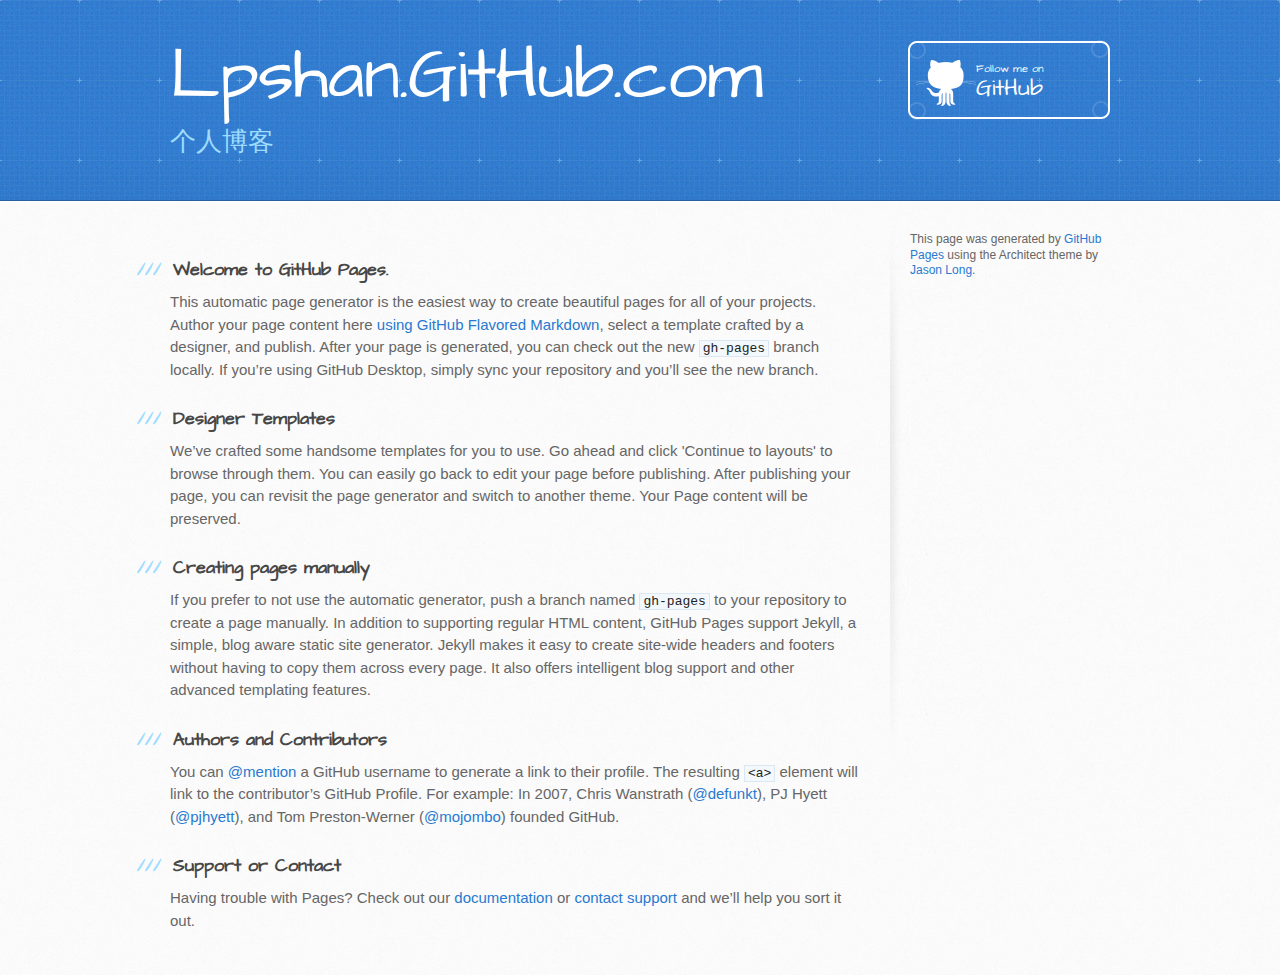
==== index.html @ a94854bd "Replace master branch with page content via GitHub" ====
<!DOCTYPE html>
<html>
  <head>
    <meta charset='utf-8'>
    <meta http-equiv="X-UA-Compatible" content="chrome=1">
    <meta name="viewport" content="width=device-width, initial-scale=1, maximum-scale=1">
    <link href='https://fonts.googleapis.com/css?family=Architects+Daughter' rel='stylesheet' type='text/css'>
    <link rel="stylesheet" type="text/css" href="stylesheets/stylesheet.css" media="screen">
    <link rel="stylesheet" type="text/css" href="stylesheets/github-light.css" media="screen">
    <link rel="stylesheet" type="text/css" href="stylesheets/print.css" media="print">

    <!--[if lt IE 9]>
    <script src="//html5shiv.googlecode.com/svn/trunk/html5.js"></script>
    <![endif]-->

    <title>Lpshan.GitHub.com by lpshan</title>
  </head>

  <body>
    <header>
      <div class="inner">
        <h1>Lpshan.GitHub.com</h1>
        <h2>个人博客</h2>
        <a href="https://github.com/lpshan" class="button"><small>Follow me on</small> GitHub</a>
      </div>
    </header>

    <div id="content-wrapper">
      <div class="inner clearfix">
        <section id="main-content">
          <h3>
<a id="welcome-to-github-pages" class="anchor" href="#welcome-to-github-pages" aria-hidden="true"><span class="octicon octicon-link"></span></a>Welcome to GitHub Pages.</h3>

<p>This automatic page generator is the easiest way to create beautiful pages for all of your projects. Author your page content here <a href="https://guides.github.com/features/mastering-markdown/">using GitHub Flavored Markdown</a>, select a template crafted by a designer, and publish. After your page is generated, you can check out the new <code>gh-pages</code> branch locally. If you’re using GitHub Desktop, simply sync your repository and you’ll see the new branch.</p>

<h3>
<a id="designer-templates" class="anchor" href="#designer-templates" aria-hidden="true"><span class="octicon octicon-link"></span></a>Designer Templates</h3>

<p>We’ve crafted some handsome templates for you to use. Go ahead and click 'Continue to layouts' to browse through them. You can easily go back to edit your page before publishing. After publishing your page, you can revisit the page generator and switch to another theme. Your Page content will be preserved.</p>

<h3>
<a id="creating-pages-manually" class="anchor" href="#creating-pages-manually" aria-hidden="true"><span class="octicon octicon-link"></span></a>Creating pages manually</h3>

<p>If you prefer to not use the automatic generator, push a branch named <code>gh-pages</code> to your repository to create a page manually. In addition to supporting regular HTML content, GitHub Pages support Jekyll, a simple, blog aware static site generator. Jekyll makes it easy to create site-wide headers and footers without having to copy them across every page. It also offers intelligent blog support and other advanced templating features.</p>

<h3>
<a id="authors-and-contributors" class="anchor" href="#authors-and-contributors" aria-hidden="true"><span class="octicon octicon-link"></span></a>Authors and Contributors</h3>

<p>You can <a href="https://github.com/blog/821" class="user-mention">@mention</a> a GitHub username to generate a link to their profile. The resulting <code>&lt;a&gt;</code> element will link to the contributor’s GitHub Profile. For example: In 2007, Chris Wanstrath (<a href="https://github.com/defunkt" class="user-mention">@defunkt</a>), PJ Hyett (<a href="https://github.com/pjhyett" class="user-mention">@pjhyett</a>), and Tom Preston-Werner (<a href="https://github.com/mojombo" class="user-mention">@mojombo</a>) founded GitHub.</p>

<h3>
<a id="support-or-contact" class="anchor" href="#support-or-contact" aria-hidden="true"><span class="octicon octicon-link"></span></a>Support or Contact</h3>

<p>Having trouble with Pages? Check out our <a href="https://help.github.com/pages">documentation</a> or <a href="https://github.com/contact">contact support</a> and we’ll help you sort it out.</p>
        </section>

        <aside id="sidebar">


          <p>This page was generated by <a href="https://pages.github.com">GitHub Pages</a> using the Architect theme by <a href="https://twitter.com/jasonlong">Jason Long</a>.</p>
        </aside>
      </div>
    </div>

  
  </body>
</html>
---- stylesheets/stylesheet.css ----
/*! normalize.css v3.0.2 | MIT License | git.io/normalize */

/**
 * 1. Set default font family to sans-serif.
 * 2. Prevent iOS text size adjust after orientation change, without disabling
 *    user zoom.
 */

html {
  font-family: sans-serif; /* 1 */
  -webkit-text-size-adjust: 100%; /* 2 */
  -ms-text-size-adjust: 100%; /* 2 */
}

/**
 * Remove default margin.
 */

body {
  margin: 0;
}

/* HTML5 display definitions
   ========================================================================== */

/**
 * Correct `block` display not defined for any HTML5 element in IE 8/9.
 * Correct `block` display not defined for `details` or `summary` in IE 10/11
 * and Firefox.
 * Correct `block` display not defined for `main` in IE 11.
 */

article,
aside,
details,
figcaption,
figure,
footer,
header,
hgroup,
main,
menu,
nav,
section,
summary {
  display: block;
}

/**
 * 1. Correct `inline-block` display not defined in IE 8/9.
 * 2. Normalize vertical alignment of `progress` in Chrome, Firefox, and Opera.
 */

audio,
canvas,
progress,
video {
  display: inline-block; /* 1 */
  vertical-align: baseline; /* 2 */
}

/**
 * Prevent modern browsers from displaying `audio` without controls.
 * Remove excess height in iOS 5 devices.
 */

audio:not([controls]) {
  display: none;
  height: 0;
}

/**
 * Address `[hidden]` styling not present in IE 8/9/10.
 * Hide the `template` element in IE 8/9/11, Safari, and Firefox < 22.
 */

[hidden],
template {
  display: none;
}

/* Links
   ========================================================================== */

/**
 * Remove the gray background color from active links in IE 10.
 */

a {
  background-color: transparent;
}

/**
 * Improve readability when focused and also mouse hovered in all browsers.
 */

a:active,
a:hover {
  outline: 0;
}

/* Text-level semantics
   ========================================================================== */

/**
 * Address styling not present in IE 8/9/10/11, Safari, and Chrome.
 */

abbr[title] {
  border-bottom: 1px dotted;
}

/**
 * Address style set to `bolder` in Firefox 4+, Safari, and Chrome.
 */

b,
strong {
  font-weight: bold;
}

/**
 * Address styling not present in Safari and Chrome.
 */

dfn {
  font-style: italic;
}

/**
 * Address variable `h1` font-size and margin within `section` and `article`
 * contexts in Firefox 4+, Safari, and Chrome.
 */

h1 {
  margin: 0.67em 0;
  font-size: 2em;
}

/**
 * Address styling not present in IE 8/9.
 */

mark {
  color: #000;
  background: #ff0;
}

/**
 * Address inconsistent and variable font size in all browsers.
 */

small {
  font-size: 80%;
}

/**
 * Prevent `sub` and `sup` affecting `line-height` in all browsers.
 */

sub,
sup {
  position: relative;
  font-size: 75%;
  line-height: 0;
  vertical-align: baseline;
}

sup {
  top: -0.5em;
}

sub {
  bottom: -0.25em;
}

/* Embedded content
   ========================================================================== */

/**
 * Remove border when inside `a` element in IE 8/9/10.
 */

img {
  border: 0;
}

/**
 * Correct overflow not hidden in IE 9/10/11.
 */

svg:not(:root) {
  overflow: hidden;
}

/* Grouping content
   ========================================================================== */

/**
 * Address margin not present in IE 8/9 and Safari.
 */

figure {
  margin: 1em 40px;
}

/**
 * Address differences between Firefox and other browsers.
 */

hr {
  height: 0;
  -moz-box-sizing: content-box;
  box-sizing: content-box;
}

/**
 * Contain overflow in all browsers.
 */

pre {
  overflow: auto;
}

/**
 * Address odd `em`-unit font size rendering in all browsers.
 */

code,
kbd,
pre,
samp {
  font-family: monospace, monospace;
  font-size: 1em;
}

/* Forms
   ========================================================================== */

/**
 * Known limitation: by default, Chrome and Safari on OS X allow very limited
 * styling of `select`, unless a `border` property is set.
 */

/**
 * 1. Correct color not being inherited.
 *    Known issue: affects color of disabled elements.
 * 2. Correct font properties not being inherited.
 * 3. Address margins set differently in Firefox 4+, Safari, and Chrome.
 */

button,
input,
optgroup,
select,
textarea {
  margin: 0; /* 3 */
  font: inherit; /* 2 */
  color: inherit; /* 1 */
}

/**
 * Address `overflow` set to `hidden` in IE 8/9/10/11.
 */

button {
  overflow: visible;
}

/**
 * Address inconsistent `text-transform` inheritance for `button` and `select`.
 * All other form control elements do not inherit `text-transform` values.
 * Correct `button` style inheritance in Firefox, IE 8/9/10/11, and Opera.
 * Correct `select` style inheritance in Firefox.
 */

button,
select {
  text-transform: none;
}

/**
 * 1. Avoid the WebKit bug in Android 4.0.* where (2) destroys native `audio`
 *    and `video` controls.
 * 2. Correct inability to style clickable `input` types in iOS.
 * 3. Improve usability and consistency of cursor style between image-type
 *    `input` and others.
 */

button,
html input[type="button"], /* 1 */
input[type="reset"],
input[type="submit"] {
  -webkit-appearance: button; /* 2 */
  cursor: pointer; /* 3 */
}

/**
 * Re-set default cursor for disabled elements.
 */

button[disabled],
html input[disabled] {
  cursor: default;
}

/**
 * Remove inner padding and border in Firefox 4+.
 */

button::-moz-focus-inner,
input::-moz-focus-inner {
  padding: 0;
  border: 0;
}

/**
 * Address Firefox 4+ setting `line-height` on `input` using `!important` in
 * the UA stylesheet.
 */

input {
  line-height: normal;
}

/**
 * It's recommended that you don't attempt to style these elements.
 * Firefox's implementation doesn't respect box-sizing, padding, or width.
 *
 * 1. Address box sizing set to `content-box` in IE 8/9/10.
 * 2. Remove excess padding in IE 8/9/10.
 */

input[type="checkbox"],
input[type="radio"] {
  box-sizing: border-box; /* 1 */
  padding: 0; /* 2 */
}

/**
 * Fix the cursor style for Chrome's increment/decrement buttons. For certain
 * `font-size` values of the `input`, it causes the cursor style of the
 * decrement button to change from `default` to `text`.
 */

input[type="number"]::-webkit-inner-spin-button,
input[type="number"]::-webkit-outer-spin-button {
  height: auto;
}

/**
 * 1. Address `appearance` set to `searchfield` in Safari and Chrome.
 * 2. Address `box-sizing` set to `border-box` in Safari and Chrome
 *    (include `-moz` to future-proof).
 */

input[type="search"] {
  -webkit-box-sizing: content-box; /* 2 */
  -moz-box-sizing: content-box;
  box-sizing: content-box;
  -webkit-appearance: textfield; /* 1 */
}

/**
 * Remove inner padding and search cancel button in Safari and Chrome on OS X.
 * Safari (but not Chrome) clips the cancel button when the search input has
 * padding (and `textfield` appearance).
 */

input[type="search"]::-webkit-search-cancel-button,
input[type="search"]::-webkit-search-decoration {
  -webkit-appearance: none;
}

/**
 * Define consistent border, margin, and padding.
 */

fieldset {
  padding: 0.35em 0.625em 0.75em;
  margin: 0 2px;
  border: 1px solid #c0c0c0;
}

/**
 * 1. Correct `color` not being inherited in IE 8/9/10/11.
 * 2. Remove padding so people aren't caught out if they zero out fieldsets.
 */

legend {
  padding: 0; /* 2 */
  border: 0; /* 1 */
}

/**
 * Remove default vertical scrollbar in IE 8/9/10/11.
 */

textarea {
  overflow: auto;
}

/**
 * Don't inherit the `font-weight` (applied by a rule above).
 * NOTE: the default cannot safely be changed in Chrome and Safari on OS X.
 */

optgroup {
  font-weight: bold;
}

/* Tables
   ========================================================================== */

/**
 * Remove most spacing between table cells.
 */

table {
  border-spacing: 0;
  border-collapse: collapse;
}

td,
th {
  padding: 0;
}

/* LAYOUT STYLES */
body {
  font-family: 'Helvetica Neue', Helvetica, Arial, serif;
  font-size: 15px;
  font-weight: 400;
  line-height: 1.5;
  color: #666;
  background: #fafafa url(../images/body-bg.jpg) 0 0 repeat;
}

p {
  margin-top: 0;
}

a {
  color: #2879d0;
}
a:hover {
  color: #2268b2;
}

header {
  padding-top: 40px;
  padding-bottom: 40px;
  font-family: 'Architects Daughter', 'Helvetica Neue', Helvetica, Arial, serif;
  background: #2e7bcf url(../images/header-bg.jpg) 0 0 repeat-x;
  border-bottom: solid 1px #275da1;
}

header h1 {
  width: 540px;
  margin-top: 0;
  margin-bottom: 0.2em;
  font-size: 72px;
  font-weight: normal;
  line-height: 1;
  color: #fff;
  letter-spacing: -1px;
}

header h2 {
  width: 540px;
  margin-top: 0;
  margin-bottom: 0;
  font-size: 26px;
  font-weight: normal;
  line-height: 1.3;
  color: #9ddcff;
  letter-spacing: 0;
}

.inner {
  position: relative;
  width: 940px;
  margin: 0 auto;
}

#content-wrapper {
  padding-top: 30px;
  border-top: solid 1px #fff;
}

#main-content {
  float: left;
  width: 690px;
}

#main-content img {
  max-width: 100%;
}

aside#sidebar {
  float: right;
  width: 200px;
  min-height: 504px;
  padding-left: 20px;
  font-size: 12px;
  line-height: 1.3;
  background: transparent url(../images/sidebar-bg.jpg) 0 0 no-repeat;
}

aside#sidebar p.repo-owner,
aside#sidebar p.repo-owner a {
  font-weight: bold;
}

#downloads {
  margin-bottom: 40px;
}

a.button {
  width: 134px;
  height: 58px;
  padding-top: 22px;
  padding-left: 68px;
  font-family: 'Architects Daughter', 'Helvetica Neue', Helvetica, Arial, serif;
  font-size: 23px;
  line-height: 1.2;
  color: #fff;
}
a.button small {
  display: block;
  font-size: 11px;
}
header a.button {
  position: absolute;
  top: 0;
  right: 0;
  background: transparent url(../images/github-button.png) 0 0 no-repeat;
}
aside a.button {
  display: block;
  width: 138px;
  padding-left: 64px;
  margin-bottom: 20px;
  font-size: 21px;
  background: transparent url(../images/download-button.png) 0 0 no-repeat;
}

code, pre {
  margin-bottom: 30px;
  font-family: Monaco, "Bitstream Vera Sans Mono", "Lucida Console", Terminal, monospace;
  font-size: 13px;
  color: #222;
}

code {
  padding: 0 3px;
  background-color: #f2f8fc;
  border: solid 1px #dbe7f3;
}

pre {
  padding: 20px;
  overflow: auto;
  text-shadow: none;
  background: #fff;
  border: solid 1px #f2f2f2;
}
pre code {
  padding: 0;
  color: #2879d0;
  background-color: #fff;
  border: none;
}

ul, ol, dl {
  margin-bottom: 20px;
}


/* COMMON STYLES */

hr {
  height: 0;
  margin-top: 1em;
  margin-bottom: 1em;
  border: 0;
  border-top: solid 1px #ddd;
}

table {
  width: 100%;
  border: 1px solid #ebebeb;
}

th {
  font-weight: 500;
}

td {
  font-weight: 300;
  text-align: center;
  border: 1px solid #ebebeb;
}

form {
  padding: 20px;
  background: #f2f2f2;

}


/* GENERAL ELEMENT TYPE STYLES */

#main-content h1 {
  margin-top: 0;
  margin-bottom: 0;
  font-family: 'Architects Daughter', 'Helvetica Neue', Helvetica, Arial, serif;
  font-size: 2.8em;
  font-weight: normal;
  color: #474747;
  text-indent: 6px;
  letter-spacing: -1px;
}

#main-content h1:before {
  padding-right: 0.3em;
  margin-left: -0.9em;
  color: #9ddcff;
  content: "/";
}

#main-content h2 {
  margin-bottom: 8px;
  font-family: 'Architects Daughter', 'Helvetica Neue', Helvetica, Arial, serif;
  font-size: 22px;
  font-weight: bold;
  color: #474747;
  text-indent: 4px;
}
#main-content h2:before {
  padding-right: 0.3em;
  margin-left: -1.5em;
  content: "//";
  color: #9ddcff;
}

#main-content h3 {
  margin-top: 24px;
  margin-bottom: 8px;
  font-family: 'Architects Daughter', 'Helvetica Neue', Helvetica, Arial, serif;
  font-size: 18px;
  font-weight: bold;
  color: #474747;
  text-indent: 3px;
}

#main-content h3:before {
  padding-right: 0.3em;
  margin-left: -2em;
  content: "///";
  color: #9ddcff;
}

#main-content h4 {
  margin-bottom: 8px;
  font-family: 'Architects Daughter', 'Helvetica Neue', Helvetica, Arial, serif;
  font-size: 15px;
  font-weight: bold;
  color: #474747;
  text-indent: 3px;
}

h4:before {
  padding-right: 0.3em;
  margin-left: -2.8em;
  content: "////";
  color: #9ddcff;
}

#main-content h5 {
  margin-bottom: 8px;
  font-family: 'Architects Daughter', 'Helvetica Neue', Helvetica, Arial, serif;
  font-size: 14px;
  color: #474747;
  text-indent: 3px;
}
h5:before {
  padding-right: 0.3em;
  margin-left: -3.2em;
  content: "/////";
  color: #9ddcff;
}

#main-content h6 {
  margin-bottom: 8px;
  font-family: 'Architects Daughter', 'Helvetica Neue', Helvetica, Arial, serif;
  font-size: .8em;
  color: #474747;
  text-indent: 3px;
}
h6:before {
  padding-right: 0.3em;
  margin-left: -3.7em;
  content: "//////";
  color: #9ddcff;
}

p {
  margin-bottom: 20px;
}

a {
  text-decoration: none;
}

p a {
  font-weight: 400;
}

blockquote {
  padding: 0 0 0 30px;
  margin-bottom: 20px;
  font-size: 1.6em;
  border-left: 10px solid #e9e9e9;
}

ul {
  list-style-position: inside;
  list-style: disc;
  padding-left: 20px;
}

ol {
  list-style-position: inside;
  list-style: decimal;
  padding-left: 3px;
}

dl dd {
  font-style: italic;
  font-weight: 100;
}

footer {
  padding-top: 20px;
  padding-bottom: 30px;
  margin-top: 40px;
  font-size: 13px;
  color: #aaa;
  background: transparent url('../images/hr.png') 0 0 no-repeat;
}

footer a {
  color: #666;
}
footer a:hover {
  color: #444;
}

/* MISC */
.clearfix:after {
  display: block;
  height: 0;
  clear: both;
  visibility: hidden;
  content: '.';
}

.clearfix {display: inline-block;}
* html .clearfix {height: 1%;}
.clearfix {display: block;}

/* #Media Queries
================================================== */

/* Smaller than standard 960 (devices and browsers) */
@media only screen and (max-width: 959px) { }

/* Tablet Portrait size to standard 960 (devices and browsers) */
@media only screen and (min-width: 768px) and (max-width: 959px) {
  .inner {
    width: 740px;
  }
  header h1, header h2 {
    width: 340px;
  }
  header h1 {
    font-size: 60px;
  }
  header h2 {
    font-size: 30px;
  }
  #main-content {
    width: 490px;
  }
  #main-content h1:before,
  #main-content h2:before,
  #main-content h3:before,
  #main-content h4:before,
  #main-content h5:before,
  #main-content h6:before {
    padding-right: 0;
    margin-left: 0;
    content: none;
  }
}

/* All Mobile Sizes (devices and browser) */
@media only screen and (max-width: 767px) {
  .inner {
    width: 93%;
  }
  header {
    padding: 20px 0;
  }
  header .inner {
    position: relative;
  }
  header h1, header h2 {
    width: 100%;
  }
  header h1 {
    font-size: 48px;
  }
  header h2 {
    font-size: 24px;
  }
  header a.button {
    position: relative;
    display: inline-block;
    width: auto;
    height: auto;
    padding: 5px 10px;
    margin-top: 15px;
    font-size: 13px;
    line-height: 1;
    color: #2879d0;
    text-align: center;
    background-color: #9ddcff;
    background-image: none;
    border-radius: 5px;
    -moz-border-radius: 5px;
    -webkit-border-radius: 5px;
  }
  header a.button small {
    display: inline;
    font-size: 13px;
  }
  #main-content,
  aside#sidebar {
    float: none;
    width: 100% ! important;
  }
  aside#sidebar {
    min-height: 0;
    padding: 20px 0;
    margin-top: 20px;
    background-image: none;
    border-top: solid 1px #ddd;
  }
  aside#sidebar a.button {
    display: none;
  }
  #main-content h1:before,
  #main-content h2:before,
  #main-content h3:before,
  #main-content h4:before,
  #main-content h5:before,
  #main-content h6:before {
    padding-right: 0;
    margin-left: 0;
    content: none;
  }
}

/* Mobile Landscape Size to Tablet Portrait (devices and browsers) */
@media only screen and (min-width: 480px) and (max-width: 767px) { }

/* Mobile Portrait Size to Mobile Landscape Size (devices and browsers) */
@media only screen and (max-width: 479px) { }
---- stylesheets/github-light.css ----
/*
   Copyright 2014 GitHub Inc.

   Licensed under the Apache License, Version 2.0 (the "License");
   you may not use this file except in compliance with the License.
   You may obtain a copy of the License at

       http://www.apache.org/licenses/LICENSE-2.0

   Unless required by applicable law or agreed to in writing, software
   distributed under the License is distributed on an "AS IS" BASIS,
   WITHOUT WARRANTIES OR CONDITIONS OF ANY KIND, either express or implied.
   See the License for the specific language governing permissions and
   limitations under the License.

*/

.pl-c /* comment */ {
  color: #969896;
}

.pl-c1      /* constant, markup.raw, meta.diff.header, meta.module-reference, meta.property-name, support, support.constant, support.variable, variable.other.constant */,
.pl-s .pl-v /* string variable */ {
  color: #0086b3;
}

.pl-e  /* entity */,
.pl-en /* entity.name */ {
  color: #795da3;
}

.pl-s .pl-s1 /* string source */,
.pl-smi      /* storage.modifier.import, storage.modifier.package, storage.type.java, variable.other, variable.parameter.function */ {
  color: #333;
}

.pl-ent /* entity.name.tag */ {
  color: #63a35c;
}

.pl-k /* keyword, storage, storage.type */ {
  color: #a71d5d;
}

.pl-pds              /* punctuation.definition.string, string.regexp.character-class */,
.pl-s                /* string */,
.pl-s .pl-pse .pl-s1 /* string punctuation.section.embedded source */,
.pl-sr               /* string.regexp */,
.pl-sr .pl-cce       /* string.regexp constant.character.escape */,
.pl-sr .pl-sra       /* string.regexp string.regexp.arbitrary-repitition */,
.pl-sr .pl-sre       /* string.regexp source.ruby.embedded */ {
  color: #183691;
}

.pl-v /* variable */ {
  color: #ed6a43;
}

.pl-id /* invalid.deprecated */ {
  color: #b52a1d;
}

.pl-ii /* invalid.illegal */ {
  background-color: #b52a1d;
  color: #f8f8f8;
}

.pl-sr .pl-cce /* string.regexp constant.character.escape */ {
  color: #63a35c;
  font-weight: bold;
}

.pl-ml /* markup.list */ {
  color: #693a17;
}

.pl-mh        /* markup.heading */,
.pl-mh .pl-en /* markup.heading entity.name */,
.pl-ms        /* meta.separator */ {
  color: #1d3e81;
  font-weight: bold;
}

.pl-mq /* markup.quote */ {
  color: #008080;
}

.pl-mi /* markup.italic */ {
  color: #333;
  font-style: italic;
}

.pl-mb /* markup.bold */ {
  color: #333;
  font-weight: bold;
}

.pl-md /* markup.deleted, meta.diff.header.from-file */ {
  background-color: #ffecec;
  color: #bd2c00;
}

.pl-mi1 /* markup.inserted, meta.diff.header.to-file */ {
  background-color: #eaffea;
  color: #55a532;
}

.pl-mdr /* meta.diff.range */ {
  color: #795da3;
  font-weight: bold;
}

.pl-mo /* meta.output */ {
  color: #1d3e81;
}
---- stylesheets/print.css ----
html, body, div, span, applet, object, iframe,
h1, h2, h3, h4, h5, h6, p, blockquote, pre,
a, abbr, acronym, address, big, cite, code,
del, dfn, em, img, ins, kbd, q, s, samp,
small, strike, strong, sub, sup, tt, var,
b, u, i, center,
dl, dt, dd, ol, ul, li,
fieldset, form, label, legend,
table, caption, tbody, tfoot, thead, tr, th, td,
article, aside, canvas, details, embed,
figure, figcaption, footer, header, hgroup,
menu, nav, output, ruby, section, summary,
time, mark, audio, video {
  padding: 0;
  margin: 0;
  font: inherit;
  font-size: 100%;
  vertical-align: baseline;
  border: 0;
}
/* HTML5 display-role reset for older browsers */
article, aside, details, figcaption, figure,
footer, header, hgroup, menu, nav, section {
  display: block;
}
body {
  line-height: 1;
}
ol, ul {
  list-style: none;
}
blockquote, q {
  quotes: none;
}
blockquote:before, blockquote:after,
q:before, q:after {
  content: '';
  content: none;
}
table {
  border-spacing: 0;
  border-collapse: collapse;
}
body {
  font-family: 'Helvetica Neue', Helvetica, Arial, serif;
  font-size: 13px;
  line-height: 1.5;
  color: #000;
}

a {
  font-weight: bold;
  color: #d5000d;
}

header {
  padding-top: 35px;
  padding-bottom: 10px;
}

header h1 {
  font-size: 48px;
  font-weight: bold;
  line-height: 1.2;
  color: #303030;
  letter-spacing: -1px;
}

header h2 {
  font-size: 24px;
  font-weight: normal;
  line-height: 1.3;
  color: #aaa;
  letter-spacing: -1px;
}
#downloads {
  display: none;
}
#main_content {
  padding-top: 20px;
}

code, pre {
  margin-bottom: 30px;
  font-family: Monaco, "Bitstream Vera Sans Mono", "Lucida Console", Terminal;
  font-size: 12px;
  color: #222;
}

code {
  padding: 0 3px;
}

pre {
  padding: 20px;
  overflow: auto;
  border: solid 1px #ddd;
}
pre code {
  padding: 0;
}

ul, ol, dl {
  margin-bottom: 20px;
}


/* COMMON STYLES */

table {
  width: 100%;
  border: 1px solid #ebebeb;
}

th {
  font-weight: 500;
}

td {
  font-weight: 300;
  text-align: center;
  border: 1px solid #ebebeb;
}

form {
  padding: 20px;
  background: #f2f2f2;

}


/* GENERAL ELEMENT TYPE STYLES */

h1 {
  font-size: 2.8em;
}

h2 {
  margin-bottom: 8px;
  font-size: 22px;
  font-weight: bold;
  color: #303030;
}

h3 {
  margin-bottom: 8px;
  font-size: 18px;
  font-weight: bold;
  color: #d5000d;
}

h4 {
  font-size: 16px;
  font-weight: bold;
  color: #303030;
}

h5 {
  font-size: 1em;
  color: #303030;
}

h6 {
  font-size: .8em;
  color: #303030;
}

p {
  margin-bottom: 20px;
  font-weight: 300;
}

a {
  text-decoration: none;
}

p a {
  font-weight: 400;
}

blockquote {
  padding: 0 0 0 30px;
  margin-bottom: 20px;
  font-size: 1.6em;
  border-left: 10px solid #e9e9e9;
}

ul li {
  padding-left: 20px;
  list-style-position: inside;
  list-style: disc;
}

ol li {
  padding-left: 3px;
  list-style-position: inside;
  list-style: decimal;
}

dl dd {
  font-style: italic;
  font-weight: 100;
}

footer {
  padding-top: 20px;
  padding-bottom: 30px;
  margin-top: 40px;
  font-size: 13px;
  color: #aaa;
}

footer a {
  color: #666;
}

/* MISC */
.clearfix:after {
  display: block;
  height: 0;
  clear: both;
  visibility: hidden;
  content: '.';
}

.clearfix {display: inline-block;}
* html .clearfix {height: 1%;}
.clearfix {display: block;}
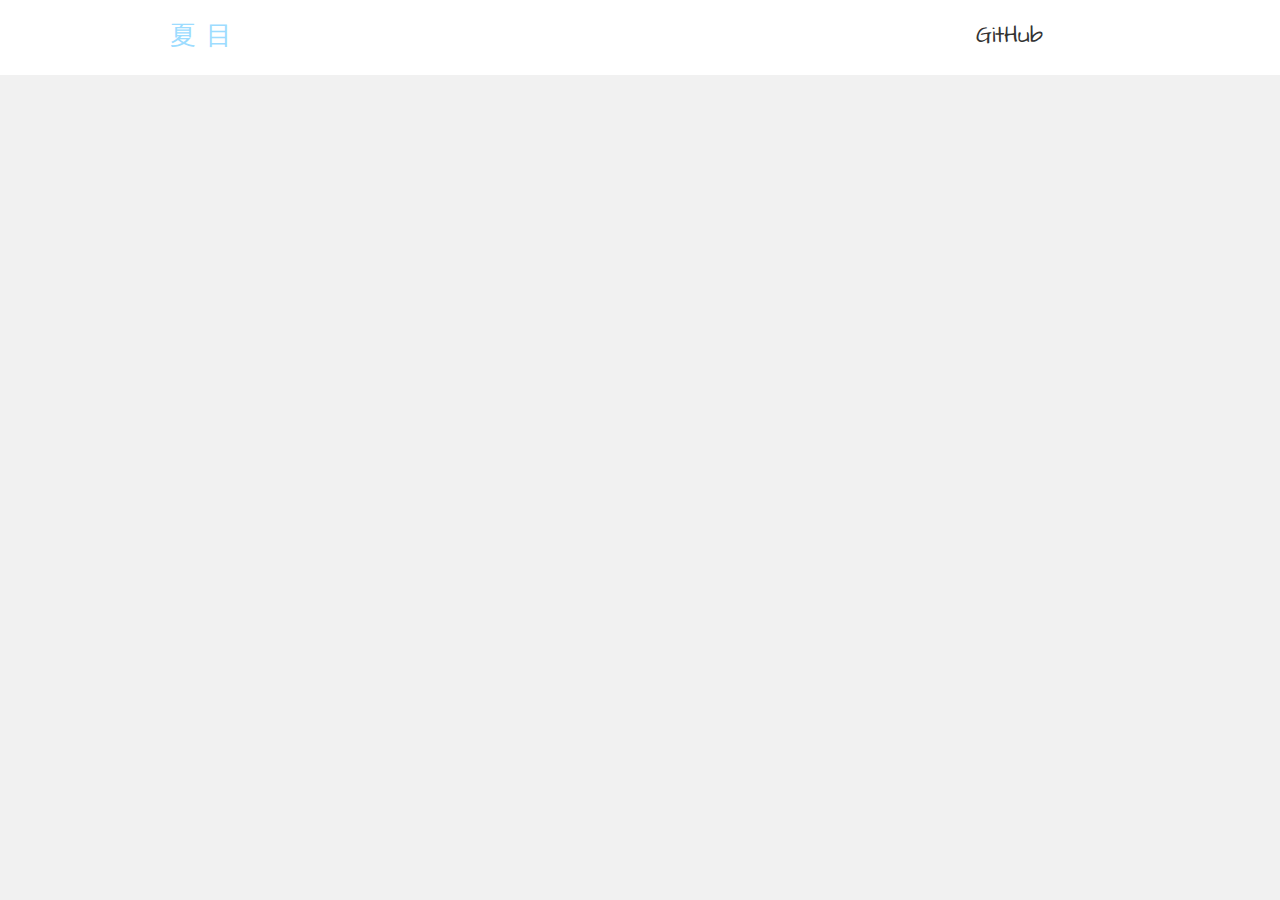
==== commit dd479d54: "重新调整样式" ====
--- a/index.html
+++ b/index.html
@@ -17,47 +17,24 @@
   </head>
 
   <body>
+
+
     <header>
       <div class="inner">
-        <h1>Lpshan.GitHub.com</h1>
-        <h2>个人博客</h2>
-        <a href="https://github.com/lpshan" class="button"><small>Follow me on</small> GitHub</a>
+        <h2>夏  目</h2>
+        <a href="https://github.com/lpshan" class="button">GitHub</a>
       </div>
     </header>
 
     <div id="content-wrapper">
       <div class="inner clearfix">
         <section id="main-content">
-          <h3>
-<a id="welcome-to-github-pages" class="anchor" href="#welcome-to-github-pages" aria-hidden="true"><span class="octicon octicon-link"></span></a>Welcome to GitHub Pages.</h3>
 
-<p>This automatic page generator is the easiest way to create beautiful pages for all of your projects. Author your page content here <a href="https://guides.github.com/features/mastering-markdown/">using GitHub Flavored Markdown</a>, select a template crafted by a designer, and publish. After your page is generated, you can check out the new <code>gh-pages</code> branch locally. If you’re using GitHub Desktop, simply sync your repository and you’ll see the new branch.</p>
+        </section>
 
-<h3>
-<a id="designer-templates" class="anchor" href="#designer-templates" aria-hidden="true"><span class="octicon octicon-link"></span></a>Designer Templates</h3>
-
-<p>We’ve crafted some handsome templates for you to use. Go ahead and click 'Continue to layouts' to browse through them. You can easily go back to edit your page before publishing. After publishing your page, you can revisit the page generator and switch to another theme. Your Page content will be preserved.</p>
-
-<h3>
-<a id="creating-pages-manually" class="anchor" href="#creating-pages-manually" aria-hidden="true"><span class="octicon octicon-link"></span></a>Creating pages manually</h3>
-
-<p>If you prefer to not use the automatic generator, push a branch named <code>gh-pages</code> to your repository to create a page manually. In addition to supporting regular HTML content, GitHub Pages support Jekyll, a simple, blog aware static site generator. Jekyll makes it easy to create site-wide headers and footers without having to copy them across every page. It also offers intelligent blog support and other advanced templating features.</p>
-
-<h3>
-<a id="authors-and-contributors" class="anchor" href="#authors-and-contributors" aria-hidden="true"><span class="octicon octicon-link"></span></a>Authors and Contributors</h3>
-
-<p>You can <a href="https://github.com/blog/821" class="user-mention">@mention</a> a GitHub username to generate a link to their profile. The resulting <code>&lt;a&gt;</code> element will link to the contributor’s GitHub Profile. For example: In 2007, Chris Wanstrath (<a href="https://github.com/defunkt" class="user-mention">@defunkt</a>), PJ Hyett (<a href="https://github.com/pjhyett" class="user-mention">@pjhyett</a>), and Tom Preston-Werner (<a href="https://github.com/mojombo" class="user-mention">@mojombo</a>) founded GitHub.</p>
-
-<h3>
-<a id="support-or-contact" class="anchor" href="#support-or-contact" aria-hidden="true"><span class="octicon octicon-link"></span></a>Support or Contact</h3>
-
-<p>Having trouble with Pages? Check out our <a href="https://help.github.com/pages">documentation</a> or <a href="https://github.com/contact">contact support</a> and we’ll help you sort it out.</p>
-        </section>
 
         <aside id="sidebar">
 
-
-          <p>This page was generated by <a href="https://pages.github.com">GitHub Pages</a> using the Architect theme by <a href="https://twitter.com/jasonlong">Jason Long</a>.</p>
         </aside>
       </div>
     </div>
--- a/stylesheets/stylesheet.css
+++ b/stylesheets/stylesheet.css
@@ -7,7 +7,8 @@
  */
 
 html {
-  font-family: sans-serif; /* 1 */
+  /*font-family: sans-serif; /!* 1 *!/*/
+  font-family: Monaco, monospace !important;
   -webkit-text-size-adjust: 100%; /* 2 */
   -ms-text-size-adjust: 100%; /* 2 */
 }
@@ -433,7 +434,7 @@
   font-weight: 400;
   line-height: 1.5;
   color: #666;
-  background: #fafafa url(../images/body-bg.jpg) 0 0 repeat;
+  background: #F1F1F1;
 }
 
 p {
@@ -448,21 +449,21 @@
 }
 
 header {
-  padding-top: 40px;
-  padding-bottom: 40px;
+  padding-top: 20px;
+  padding-bottom: 20px;
   font-family: 'Architects Daughter', 'Helvetica Neue', Helvetica, Arial, serif;
-  background: #2e7bcf url(../images/header-bg.jpg) 0 0 repeat-x;
-  border-bottom: solid 1px #275da1;
+  background: #FFF;
+  /*border-bottom: solid 1px #275da1;*/
 }
 
 header h1 {
   width: 540px;
   margin-top: 0;
   margin-bottom: 0.2em;
-  font-size: 72px;
+  /*font-size: 72px;*/
   font-weight: normal;
   line-height: 1;
-  color: #fff;
+  color: #333;
   letter-spacing: -1px;
 }
 
@@ -474,6 +475,7 @@
   font-weight: normal;
   line-height: 1.3;
   color: #9ddcff;
+  /*color:#333;*/
   letter-spacing: 0;
 }
 
@@ -504,7 +506,7 @@
   padding-left: 20px;
   font-size: 12px;
   line-height: 1.3;
-  background: transparent url(../images/sidebar-bg.jpg) 0 0 no-repeat;
+  /*background: transparent url(../images/sidebar-bg.jpg) 0 0 no-repeat;*/
 }
 
 aside#sidebar p.repo-owner,
@@ -532,17 +534,21 @@
 }
 header a.button {
   position: absolute;
-  top: 0;
+  top: -20px;
   right: 0;
-  background: transparent url(../images/github-button.png) 0 0 no-repeat;
+  /*background: transparent url(../images/github-button.png) 0 0 no-repeat;*/
+  color:#333;
+
+
 }
 aside a.button {
   display: block;
-  width: 138px;
+  /*width: 138px;*/
   padding-left: 64px;
   margin-bottom: 20px;
   font-size: 21px;
   background: transparent url(../images/download-button.png) 0 0 no-repeat;
+
 }
 
 code, pre {
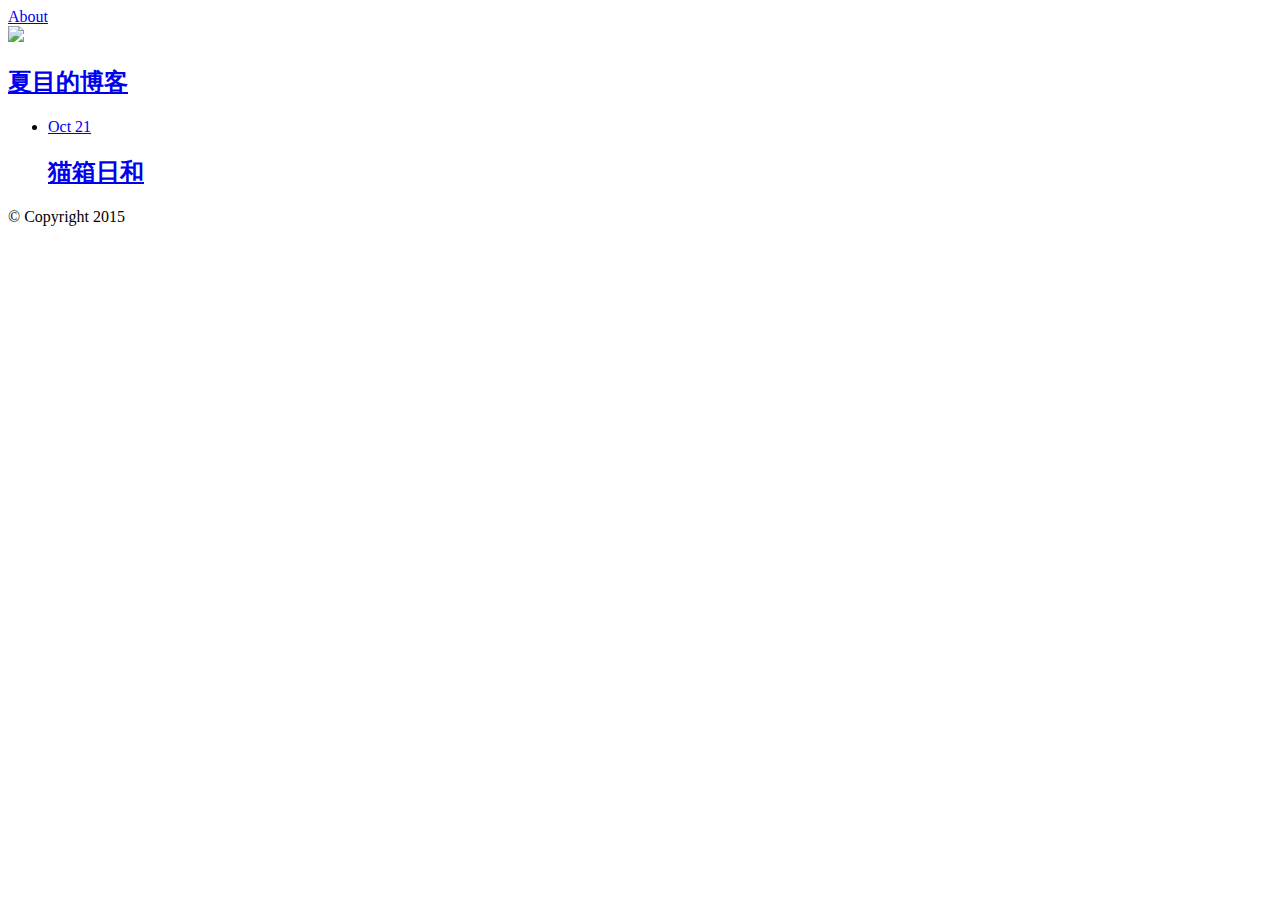
==== commit 0be91cdb: "更换为hugo" ====
--- a/index.html
+++ b/index.html
@@ -1,44 +1,55 @@
 <!DOCTYPE html>
-<html>
-  <head>
-    <meta charset='utf-8'>
-    <meta http-equiv="X-UA-Compatible" content="chrome=1">
-    <meta name="viewport" content="width=device-width, initial-scale=1, maximum-scale=1">
-    <link href='https://fonts.googleapis.com/css?family=Architects+Daughter' rel='stylesheet' type='text/css'>
-    <link rel="stylesheet" type="text/css" href="stylesheets/stylesheet.css" media="screen">
-    <link rel="stylesheet" type="text/css" href="stylesheets/github-light.css" media="screen">
-    <link rel="stylesheet" type="text/css" href="stylesheets/print.css" media="print">
+<html lang="en-us">
+<head>
+    <meta charset="utf-8">
+    <meta http-equiv="X-UA-Compatible" content="IE=edge,chrome=1">
+    <meta name="viewport" content="width=device-width, initial-scale=1">
+    <meta name="author" content="">
+    <meta name="description" content="">
+    <meta name="generator" content="Hugo 0.14" />
+    <title>Lpshan.github &middot; Lpshan.github</title>
+    <link rel="shortcut icon" href="http://localhost:1313/images/favicon.ico">
+    <link rel="stylesheet" href="http://localhost:1313/css/style.css">
+    <link rel="stylesheet" href="http://localhost:1313/css/highlight.css">
+    <link href="http://localhost:1313/index.xml" rel="alternate" type="application/rss+xml" title="Lpshan.github" />
+</head>
+<body>
+    <nav class="main-nav">
+		<a href='http://localhost:1313/about'>About</a>
+    </nav>
 
-    <!--[if lt IE 9]>
-    <script src="//html5shiv.googlecode.com/svn/trunk/html5.js"></script>
-    <![endif]-->
-
-    <title>Lpshan.GitHub.com by lpshan</title>
-  </head>
-
-  <body>
+    <div class="profile">
+        <section id="wrapper">
+            <header id="header">
+                <a href='http://localhost:1313/about'>
+                    <img id="avatar" class="2x" src="http://localhost:1313/images/avatar.jpeg"/>
+                    <h2>夏目的博客</h2>
+                </a>
+                <ul id="post-list">
+                    <li>
+                        <a href='http://localhost:1313/welcome/'><aside class="dates">Oct 21</aside></a>
+                        <a href='http://localhost:1313/welcome/'> <h2>猫箱日和</h2></a>
+                    </li>
+                </ul>
+            </header>
+            <footer id="footer">
+                <p class="small">
+                    © Copyright 2015
+                </p>
+            </footer>
+        </section>
+    </div>
+    <script src="http://ajax.googleapis.com/ajax/libs/jquery/2.1.1/jquery.min.js"></script>
+    <script src="http://localhost:1313/js/main.js"></script>
+    <script src="http://localhost:1313/js/highlight.js"></script>
+    <script>hljs.initHighlightingOnLoad();</script>
 
 
-    <header>
-      <div class="inner">
-        <h2>夏  目</h2>
-        <a href="https://github.com/lpshan" class="button">GitHub</a>
-      </div>
-    </header>
+    <script> data-no-instant>document.write('<script src="http://'
+        + (location.host || 'localhost').split(':')[0]
+		+ ':1313/livereload.js?mindelay=10"></'
+        + 'script>')
+    </script>
 
-    <div id="content-wrapper">
-      <div class="inner clearfix">
-        <section id="main-content">
-
-        </section>
-
-
-        <aside id="sidebar">
-
-        </aside>
-      </div>
-    </div>
-
-  
-  </body>
+</body>
 </html>
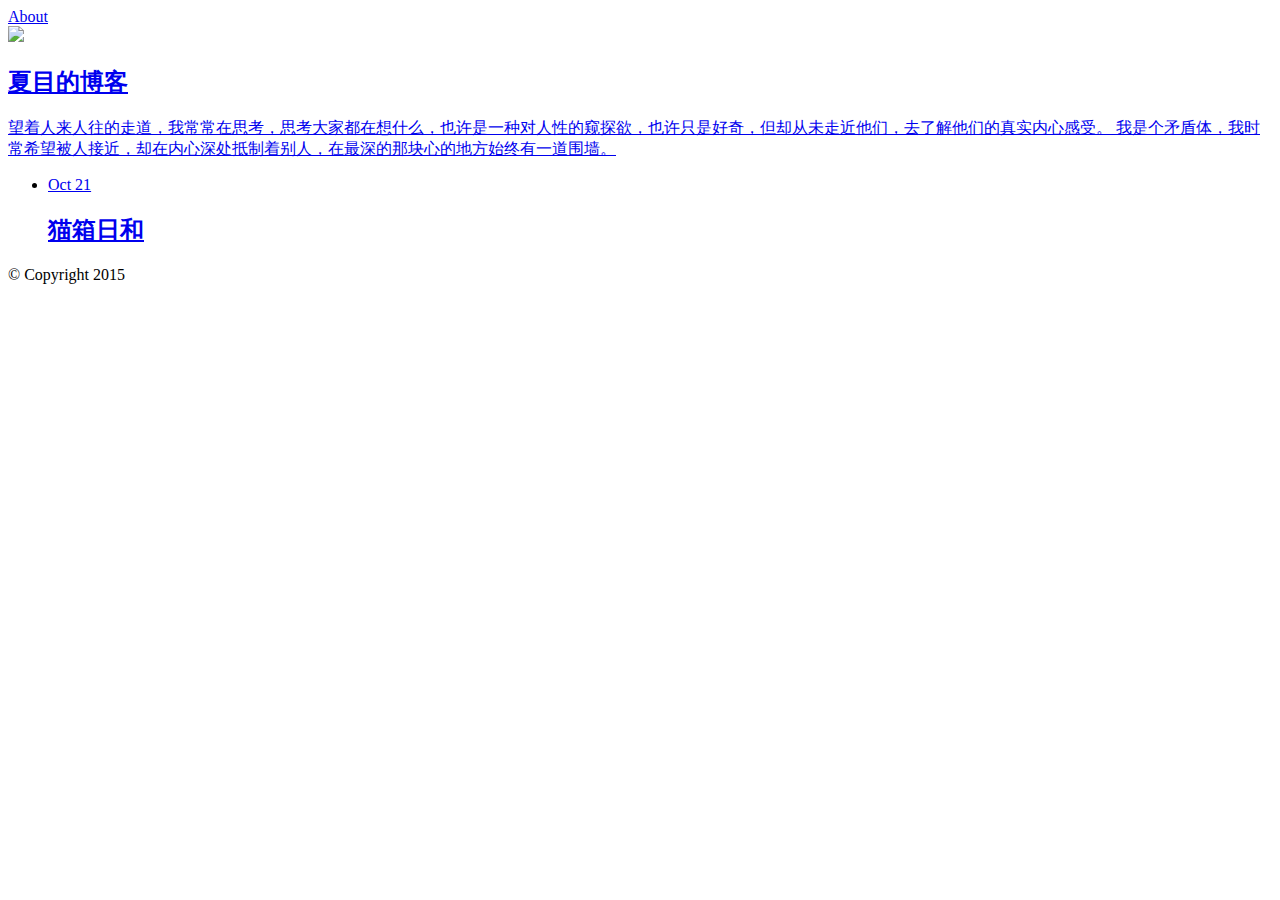
==== commit dfdd7943: "add readme" ====
--- a/index.html
+++ b/index.html
@@ -24,6 +24,8 @@
                 <a href='http://localhost:1313/about'>
                     <img id="avatar" class="2x" src="http://localhost:1313/images/avatar.jpeg"/>
                     <h2>夏目的博客</h2>
+                    <article>望着人来人往的走道，我常常在思考，思考大家都在想什么，也许是一种对人性的窥探欲，也许只是好奇，但却从未走近他们，去了解他们的真实内心感受。
+                      我是个矛盾体，我时常希望被人接近，却在内心深处抵制着别人，在最深的那块心的地方始终有一道围墙。</article>
                 </a>
                 <ul id="post-list">
                     <li>
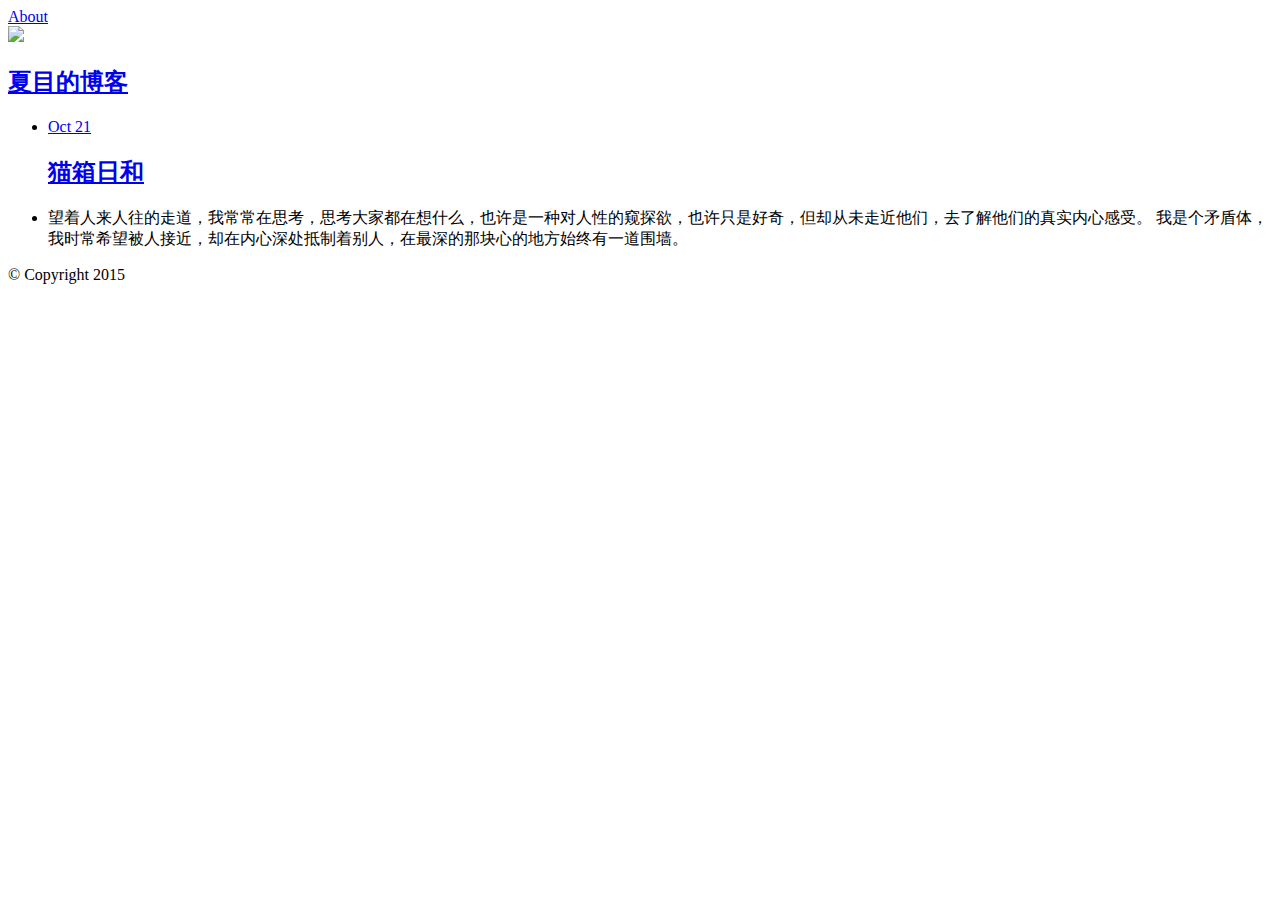
==== commit 6910fe3d: "add word" ====
--- a/index.html
+++ b/index.html
@@ -24,13 +24,15 @@
                 <a href='http://localhost:1313/about'>
                     <img id="avatar" class="2x" src="http://localhost:1313/images/avatar.jpeg"/>
                     <h2>夏目的博客</h2>
-                    <article>望着人来人往的走道，我常常在思考，思考大家都在想什么，也许是一种对人性的窥探欲，也许只是好奇，但却从未走近他们，去了解他们的真实内心感受。
-                      我是个矛盾体，我时常希望被人接近，却在内心深处抵制着别人，在最深的那块心的地方始终有一道围墙。</article>
                 </a>
                 <ul id="post-list">
                     <li>
                         <a href='http://localhost:1313/welcome/'><aside class="dates">Oct 21</aside></a>
                         <a href='http://localhost:1313/welcome/'> <h2>猫箱日和</h2></a>
+                    </li>
+                    <li>
+                      <article>望着人来人往的走道，我常常在思考，思考大家都在想什么，也许是一种对人性的窥探欲，也许只是好奇，但却从未走近他们，去了解他们的真实内心感受。
+                        我是个矛盾体，我时常希望被人接近，却在内心深处抵制着别人，在最深的那块心的地方始终有一道围墙。</article>
                     </li>
                 </ul>
             </header>
